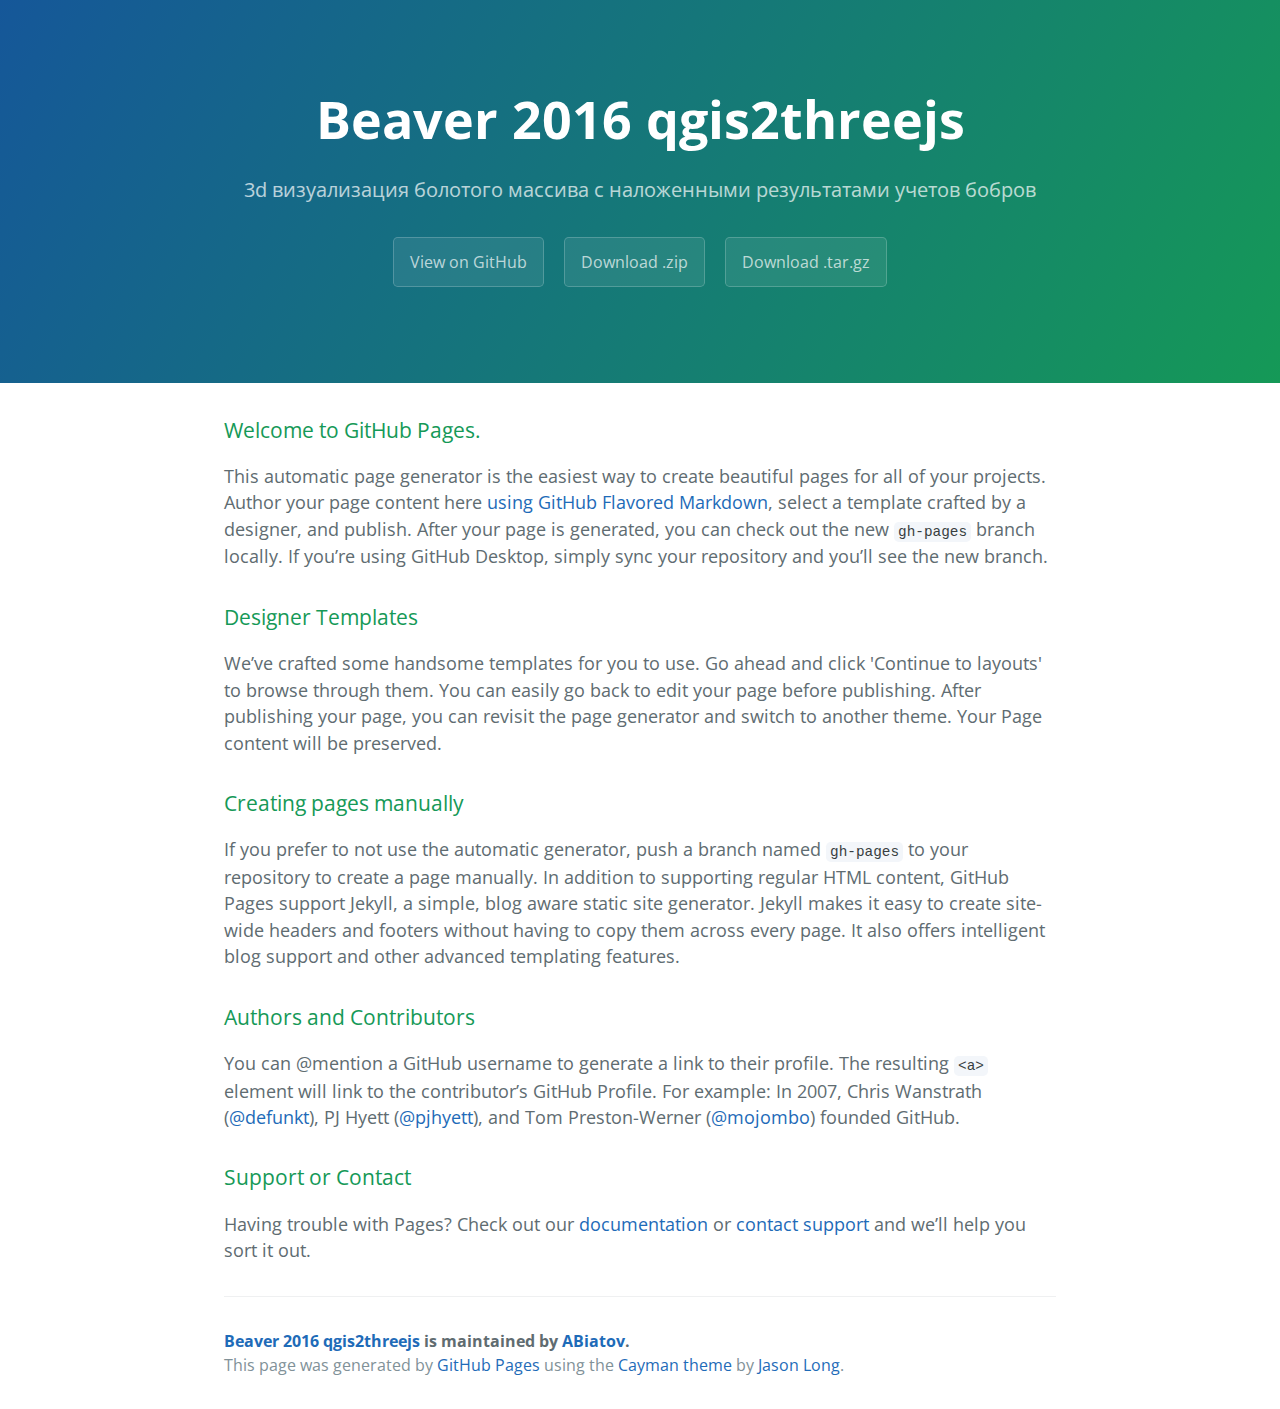
==== index.html @ 76c44a12 "Create gh-pages branch via GitHub" ====
<!DOCTYPE html>
<html lang="en-us">
  <head>
    <meta charset="UTF-8">
    <title>Beaver 2016 qgis2threejs by ABiatov</title>
    <meta name="viewport" content="width=device-width, initial-scale=1">
    <link rel="stylesheet" type="text/css" href="stylesheets/normalize.css" media="screen">
    <link href='https://fonts.googleapis.com/css?family=Open+Sans:400,700' rel='stylesheet' type='text/css'>
    <link rel="stylesheet" type="text/css" href="stylesheets/stylesheet.css" media="screen">
    <link rel="stylesheet" type="text/css" href="stylesheets/github-light.css" media="screen">
  </head>
  <body>
    <section class="page-header">
      <h1 class="project-name">Beaver 2016 qgis2threejs</h1>
      <h2 class="project-tagline">3d визуализация болотого массива с наложенными результатами учетов бобров</h2>
      <a href="https://github.com/ABiatov/Beaver_2016_Qgis2threejs" class="btn">View on GitHub</a>
      <a href="https://github.com/ABiatov/Beaver_2016_Qgis2threejs/zipball/master" class="btn">Download .zip</a>
      <a href="https://github.com/ABiatov/Beaver_2016_Qgis2threejs/tarball/master" class="btn">Download .tar.gz</a>
    </section>

    <section class="main-content">
      <h3>
<a id="welcome-to-github-pages" class="anchor" href="#welcome-to-github-pages" aria-hidden="true"><span aria-hidden="true" class="octicon octicon-link"></span></a>Welcome to GitHub Pages.</h3>

<p>This automatic page generator is the easiest way to create beautiful pages for all of your projects. Author your page content here <a href="https://guides.github.com/features/mastering-markdown/">using GitHub Flavored Markdown</a>, select a template crafted by a designer, and publish. After your page is generated, you can check out the new <code>gh-pages</code> branch locally. If you’re using GitHub Desktop, simply sync your repository and you’ll see the new branch.</p>

<h3>
<a id="designer-templates" class="anchor" href="#designer-templates" aria-hidden="true"><span aria-hidden="true" class="octicon octicon-link"></span></a>Designer Templates</h3>

<p>We’ve crafted some handsome templates for you to use. Go ahead and click 'Continue to layouts' to browse through them. You can easily go back to edit your page before publishing. After publishing your page, you can revisit the page generator and switch to another theme. Your Page content will be preserved.</p>

<h3>
<a id="creating-pages-manually" class="anchor" href="#creating-pages-manually" aria-hidden="true"><span aria-hidden="true" class="octicon octicon-link"></span></a>Creating pages manually</h3>

<p>If you prefer to not use the automatic generator, push a branch named <code>gh-pages</code> to your repository to create a page manually. In addition to supporting regular HTML content, GitHub Pages support Jekyll, a simple, blog aware static site generator. Jekyll makes it easy to create site-wide headers and footers without having to copy them across every page. It also offers intelligent blog support and other advanced templating features.</p>

<h3>
<a id="authors-and-contributors" class="anchor" href="#authors-and-contributors" aria-hidden="true"><span aria-hidden="true" class="octicon octicon-link"></span></a>Authors and Contributors</h3>

<p>You can @mention a GitHub username to generate a link to their profile. The resulting <code>&lt;a&gt;</code> element will link to the contributor’s GitHub Profile. For example: In 2007, Chris Wanstrath (<a href="https://github.com/defunkt" class="user-mention">@defunkt</a>), PJ Hyett (<a href="https://github.com/pjhyett" class="user-mention">@pjhyett</a>), and Tom Preston-Werner (<a href="https://github.com/mojombo" class="user-mention">@mojombo</a>) founded GitHub.</p>

<h3>
<a id="support-or-contact" class="anchor" href="#support-or-contact" aria-hidden="true"><span aria-hidden="true" class="octicon octicon-link"></span></a>Support or Contact</h3>

<p>Having trouble with Pages? Check out our <a href="https://help.github.com/pages">documentation</a> or <a href="https://github.com/contact">contact support</a> and we’ll help you sort it out.</p>

      <footer class="site-footer">
        <span class="site-footer-owner"><a href="https://github.com/ABiatov/Beaver_2016_Qgis2threejs">Beaver 2016 qgis2threejs</a> is maintained by <a href="https://github.com/ABiatov">ABiatov</a>.</span>

        <span class="site-footer-credits">This page was generated by <a href="https://pages.github.com">GitHub Pages</a> using the <a href="https://github.com/jasonlong/cayman-theme">Cayman theme</a> by <a href="https://twitter.com/jasonlong">Jason Long</a>.</span>
      </footer>

    </section>

  
  </body>
</html>
---- stylesheets/stylesheet.css ----
* {
  box-sizing: border-box; }

body {
  padding: 0;
  margin: 0;
  font-family: "Open Sans", "Helvetica Neue", Helvetica, Arial, sans-serif;
  font-size: 16px;
  line-height: 1.5;
  color: #606c71; }

a {
  color: #1e6bb8;
  text-decoration: none; }
  a:hover {
    text-decoration: underline; }

.btn {
  display: inline-block;
  margin-bottom: 1rem;
  color: rgba(255, 255, 255, 0.7);
  background-color: rgba(255, 255, 255, 0.08);
  border-color: rgba(255, 255, 255, 0.2);
  border-style: solid;
  border-width: 1px;
  border-radius: 0.3rem;
  transition: color 0.2s, background-color 0.2s, border-color 0.2s; }
  .btn + .btn {
    margin-left: 1rem; }

.btn:hover {
  color: rgba(255, 255, 255, 0.8);
  text-decoration: none;
  background-color: rgba(255, 255, 255, 0.2);
  border-color: rgba(255, 255, 255, 0.3); }

@media screen and (min-width: 64em) {
  .btn {
    padding: 0.75rem 1rem; } }

@media screen and (min-width: 42em) and (max-width: 64em) {
  .btn {
    padding: 0.6rem 0.9rem;
    font-size: 0.9rem; } }

@media screen and (max-width: 42em) {
  .btn {
    display: block;
    width: 100%;
    padding: 0.75rem;
    font-size: 0.9rem; }
    .btn + .btn {
      margin-top: 1rem;
      margin-left: 0; } }

.page-header {
  color: #fff;
  text-align: center;
  background-color: #159957;
  background-image: linear-gradient(120deg, #155799, #159957); }

@media screen and (min-width: 64em) {
  .page-header {
    padding: 5rem 6rem; } }

@media screen and (min-width: 42em) and (max-width: 64em) {
  .page-header {
    padding: 3rem 4rem; } }

@media screen and (max-width: 42em) {
  .page-header {
    padding: 2rem 1rem; } }

.project-name {
  margin-top: 0;
  margin-bottom: 0.1rem; }

@media screen and (min-width: 64em) {
  .project-name {
    font-size: 3.25rem; } }

@media screen and (min-width: 42em) and (max-width: 64em) {
  .project-name {
    font-size: 2.25rem; } }

@media screen and (max-width: 42em) {
  .project-name {
    font-size: 1.75rem; } }

.project-tagline {
  margin-bottom: 2rem;
  font-weight: normal;
  opacity: 0.7; }

@media screen and (min-width: 64em) {
  .project-tagline {
    font-size: 1.25rem; } }

@media screen and (min-width: 42em) and (max-width: 64em) {
  .project-tagline {
    font-size: 1.15rem; } }

@media screen and (max-width: 42em) {
  .project-tagline {
    font-size: 1rem; } }

.main-content :first-child {
  margin-top: 0; }
.main-content img {
  max-width: 100%; }
.main-content h1, .main-content h2, .main-content h3, .main-content h4, .main-content h5, .main-content h6 {
  margin-top: 2rem;
  margin-bottom: 1rem;
  font-weight: normal;
  color: #159957; }
.main-content p {
  margin-bottom: 1em; }
.main-content code {
  padding: 2px 4px;
  font-family: Consolas, "Liberation Mono", Menlo, Courier, monospace;
  font-size: 0.9rem;
  color: #383e41;
  background-color: #f3f6fa;
  border-radius: 0.3rem; }
.main-content pre {
  padding: 0.8rem;
  margin-top: 0;
  margin-bottom: 1rem;
  font: 1rem Consolas, "Liberation Mono", Menlo, Courier, monospace;
  color: #567482;
  word-wrap: normal;
  background-color: #f3f6fa;
  border: solid 1px #dce6f0;
  border-radius: 0.3rem; }
  .main-content pre > code {
    padding: 0;
    margin: 0;
    font-size: 0.9rem;
    color: #567482;
    word-break: normal;
    white-space: pre;
    background: transparent;
    border: 0; }
.main-content .highlight {
  margin-bottom: 1rem; }
  .main-content .highlight pre {
    margin-bottom: 0;
    word-break: normal; }
.main-content .highlight pre, .main-content pre {
  padding: 0.8rem;
  overflow: auto;
  font-size: 0.9rem;
  line-height: 1.45;
  border-radius: 0.3rem; }
.main-content pre code, .main-content pre tt {
  display: inline;
  max-width: initial;
  padding: 0;
  margin: 0;
  overflow: initial;
  line-height: inherit;
  word-wrap: normal;
  background-color: transparent;
  border: 0; }
  .main-content pre code:before, .main-content pre code:after, .main-content pre tt:before, .main-content pre tt:after {
    content: normal; }
.main-content ul, .main-content ol {
  margin-top: 0; }
.main-content blockquote {
  padding: 0 1rem;
  margin-left: 0;
  color: #819198;
  border-left: 0.3rem solid #dce6f0; }
  .main-content blockquote > :first-child {
    margin-top: 0; }
  .main-content blockquote > :last-child {
    margin-bottom: 0; }
.main-content table {
  display: block;
  width: 100%;
  overflow: auto;
  word-break: normal;
  word-break: keep-all; }
  .main-content table th {
    font-weight: bold; }
  .main-content table th, .main-content table td {
    padding: 0.5rem 1rem;
    border: 1px solid #e9ebec; }
.main-content dl {
  padding: 0; }
  .main-content dl dt {
    padding: 0;
    margin-top: 1rem;
    font-size: 1rem;
    font-weight: bold; }
  .main-content dl dd {
    padding: 0;
    margin-bottom: 1rem; }
.main-content hr {
  height: 2px;
  padding: 0;
  margin: 1rem 0;
  background-color: #eff0f1;
  border: 0; }

@media screen and (min-width: 64em) {
  .main-content {
    max-width: 64rem;
    padding: 2rem 6rem;
    margin: 0 auto;
    font-size: 1.1rem; } }

@media screen and (min-width: 42em) and (max-width: 64em) {
  .main-content {
    padding: 2rem 4rem;
    font-size: 1.1rem; } }

@media screen and (max-width: 42em) {
  .main-content {
    padding: 2rem 1rem;
    font-size: 1rem; } }

.site-footer {
  padding-top: 2rem;
  margin-top: 2rem;
  border-top: solid 1px #eff0f1; }

.site-footer-owner {
  display: block;
  font-weight: bold; }

.site-footer-credits {
  color: #819198; }

@media screen and (min-width: 64em) {
  .site-footer {
    font-size: 1rem; } }

@media screen and (min-width: 42em) and (max-width: 64em) {
  .site-footer {
    font-size: 1rem; } }

@media screen and (max-width: 42em) {
  .site-footer {
    font-size: 0.9rem; } }
---- stylesheets/github-light.css ----
/*
The MIT License (MIT)

Copyright (c) 2016 GitHub, Inc.

Permission is hereby granted, free of charge, to any person obtaining a copy
of this software and associated documentation files (the "Software"), to deal
in the Software without restriction, including without limitation the rights
to use, copy, modify, merge, publish, distribute, sublicense, and/or sell
copies of the Software, and to permit persons to whom the Software is
furnished to do so, subject to the following conditions:

The above copyright notice and this permission notice shall be included in all
copies or substantial portions of the Software.

THE SOFTWARE IS PROVIDED "AS IS", WITHOUT WARRANTY OF ANY KIND, EXPRESS OR
IMPLIED, INCLUDING BUT NOT LIMITED TO THE WARRANTIES OF MERCHANTABILITY,
FITNESS FOR A PARTICULAR PURPOSE AND NONINFRINGEMENT. IN NO EVENT SHALL THE
AUTHORS OR COPYRIGHT HOLDERS BE LIABLE FOR ANY CLAIM, DAMAGES OR OTHER
LIABILITY, WHETHER IN AN ACTION OF CONTRACT, TORT OR OTHERWISE, ARISING FROM,
OUT OF OR IN CONNECTION WITH THE SOFTWARE OR THE USE OR OTHER DEALINGS IN THE
SOFTWARE.

*/

.pl-c /* comment */ {
  color: #969896;
}

.pl-c1 /* constant, variable.other.constant, support, meta.property-name, support.constant, support.variable, meta.module-reference, markup.raw, meta.diff.header */,
.pl-s .pl-v /* string variable */ {
  color: #0086b3;
}

.pl-e /* entity */,
.pl-en /* entity.name */ {
  color: #795da3;
}

.pl-smi /* variable.parameter.function, storage.modifier.package, storage.modifier.import, storage.type.java, variable.other */,
.pl-s .pl-s1 /* string source */ {
  color: #333;
}

.pl-ent /* entity.name.tag */ {
  color: #63a35c;
}

.pl-k /* keyword, storage, storage.type */ {
  color: #a71d5d;
}

.pl-s /* string */,
.pl-pds /* punctuation.definition.string, string.regexp.character-class */,
.pl-s .pl-pse .pl-s1 /* string punctuation.section.embedded source */,
.pl-sr /* string.regexp */,
.pl-sr .pl-cce /* string.regexp constant.character.escape */,
.pl-sr .pl-sre /* string.regexp source.ruby.embedded */,
.pl-sr .pl-sra /* string.regexp string.regexp.arbitrary-repitition */ {
  color: #183691;
}

.pl-v /* variable */ {
  color: #ed6a43;
}

.pl-id /* invalid.deprecated */ {
  color: #b52a1d;
}

.pl-ii /* invalid.illegal */ {
  color: #f8f8f8;
  background-color: #b52a1d;
}

.pl-sr .pl-cce /* string.regexp constant.character.escape */ {
  font-weight: bold;
  color: #63a35c;
}

.pl-ml /* markup.list */ {
  color: #693a17;
}

.pl-mh /* markup.heading */,
.pl-mh .pl-en /* markup.heading entity.name */,
.pl-ms /* meta.separator */ {
  font-weight: bold;
  color: #1d3e81;
}

.pl-mq /* markup.quote */ {
  color: #008080;
}

.pl-mi /* markup.italic */ {
  font-style: italic;
  color: #333;
}

.pl-mb /* markup.bold */ {
  font-weight: bold;
  color: #333;
}

.pl-md /* markup.deleted, meta.diff.header.from-file */ {
  color: #bd2c00;
  background-color: #ffecec;
}

.pl-mi1 /* markup.inserted, meta.diff.header.to-file */ {
  color: #55a532;
  background-color: #eaffea;
}

.pl-mdr /* meta.diff.range */ {
  font-weight: bold;
  color: #795da3;
}

.pl-mo /* meta.output */ {
  color: #1d3e81;
}
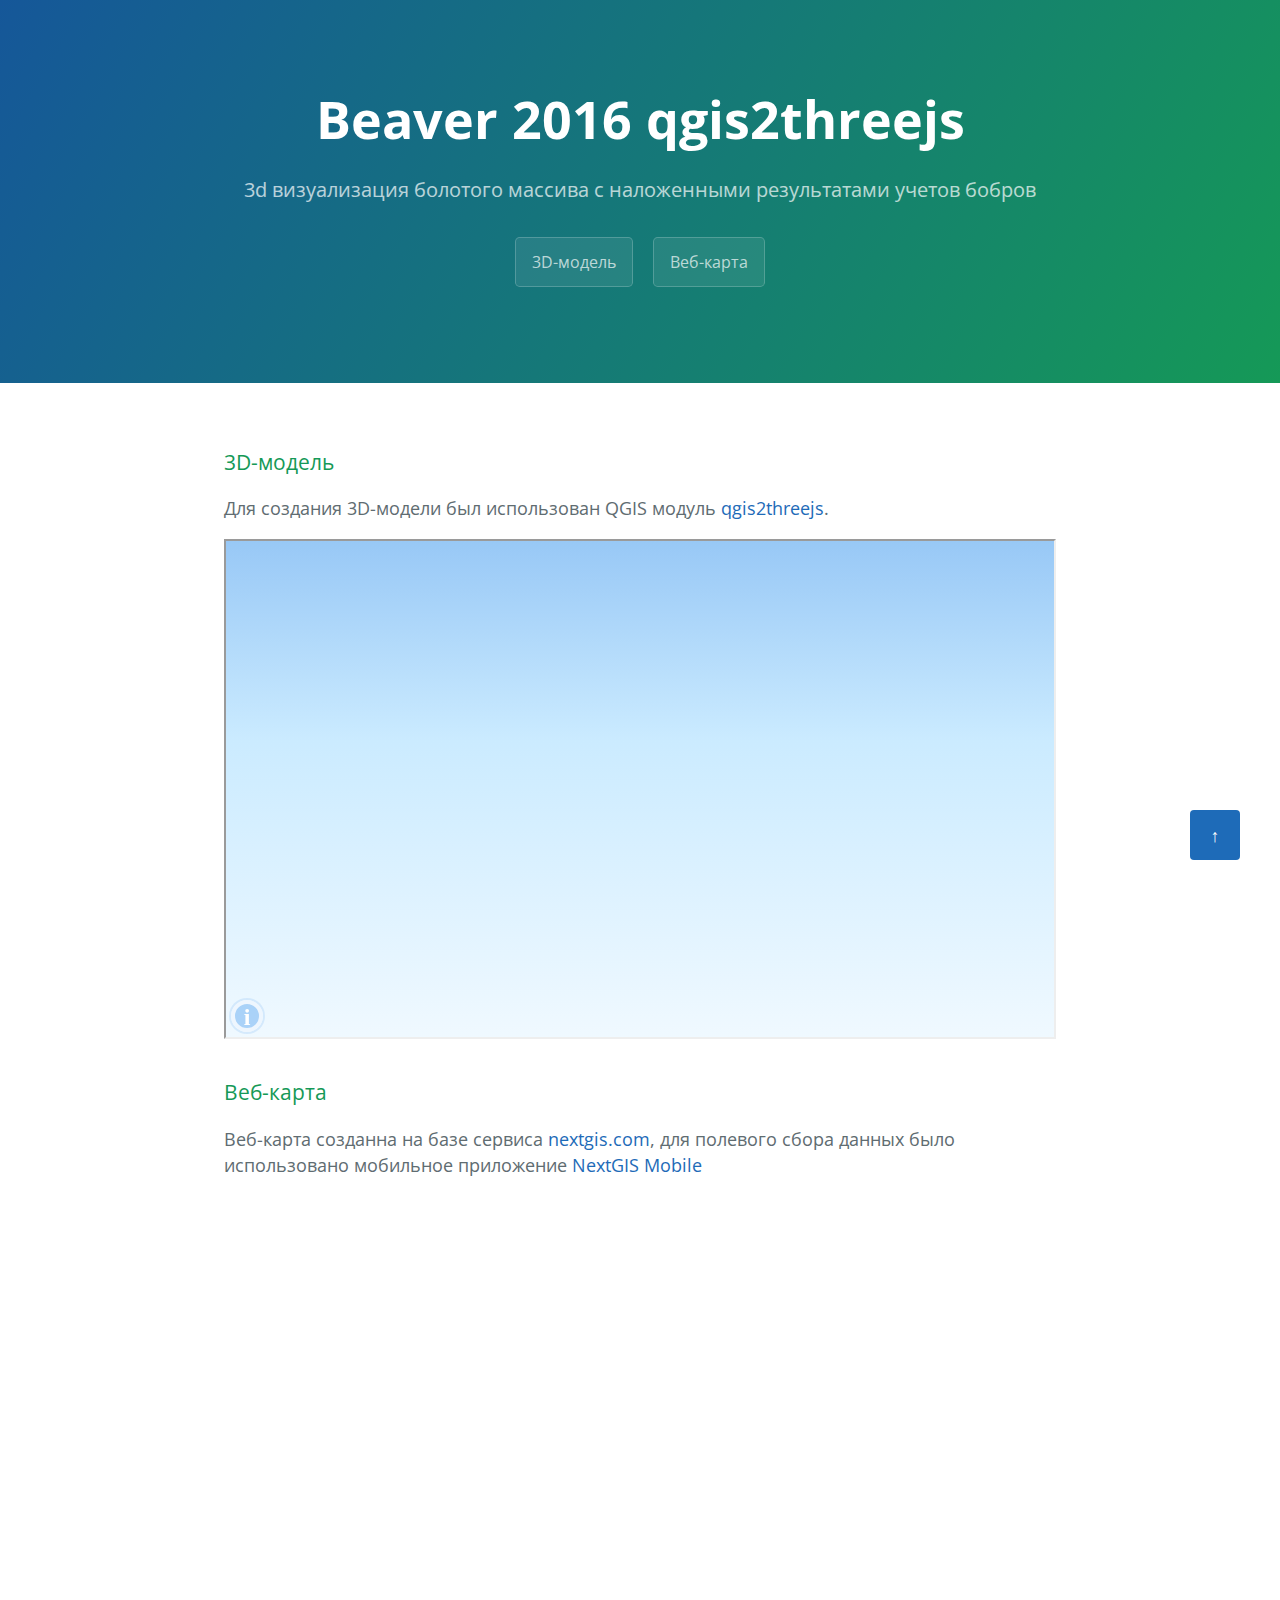
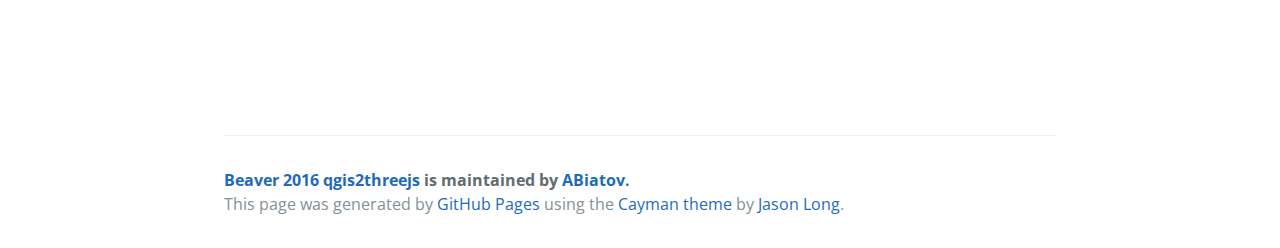
==== commit da66d2d3: "Создал 3D-план болотного комплекса с результатами учетов бобров" ====
--- a/index.html
+++ b/index.html
@@ -10,40 +10,24 @@
     <link rel="stylesheet" type="text/css" href="stylesheets/github-light.css" media="screen">
   </head>
   <body>
-    <section class="page-header">
+    <section id="top" class="page-header">
       <h1 class="project-name">Beaver 2016 qgis2threejs</h1>
       <h2 class="project-tagline">3d визуализация болотого массива с наложенными результатами учетов бобров</h2>
-      <a href="https://github.com/ABiatov/Beaver_2016_Qgis2threejs" class="btn">View on GitHub</a>
-      <a href="https://github.com/ABiatov/Beaver_2016_Qgis2threejs/zipball/master" class="btn">Download .zip</a>
-      <a href="https://github.com/ABiatov/Beaver_2016_Qgis2threejs/tarball/master" class="btn">Download .tar.gz</a>
+      <a href="#3d-model" class="btn">3D-модель</a>
+      <a href="#web-map" class="btn">Веб-карта</a>
     </section>
-
     <section class="main-content">
+<a id="back-to-top" class="show" href="#top" title="Back to top">↑</a>
       <h3>
-<a id="welcome-to-github-pages" class="anchor" href="#welcome-to-github-pages" aria-hidden="true"><span aria-hidden="true" class="octicon octicon-link"></span></a>Welcome to GitHub Pages.</h3>
-
-<p>This automatic page generator is the easiest way to create beautiful pages for all of your projects. Author your page content here <a href="https://guides.github.com/features/mastering-markdown/">using GitHub Flavored Markdown</a>, select a template crafted by a designer, and publish. After your page is generated, you can check out the new <code>gh-pages</code> branch locally. If you’re using GitHub Desktop, simply sync your repository and you’ll see the new branch.</p>
+<a id="3d-model" class="anchor" href="#3d-model" aria-hidden="true"><span aria-hidden="true" class="octicon octicon-link"></span></a>3D-модель</h3>
+<p>Для создания 3D-модели был использован QGIS модуль <a href="https://github.com/minorua/Qgis2threejs" target="_blank">qgis2threejs</a>.</p>
+<iframe src="http://abiatov.github.io/Beaver_2016_Qgis2threejs/3d-model.html" height="500px"  width="100%"></iframe>
 
 <h3>
-<a id="designer-templates" class="anchor" href="#designer-templates" aria-hidden="true"><span aria-hidden="true" class="octicon octicon-link"></span></a>Designer Templates</h3>
+<a id="web-map" class="anchor" href="#web-map" aria-hidden="true"><span aria-hidden="true" class="octicon octicon-link"></span></a>Веб-карта</h3>
 
-<p>We’ve crafted some handsome templates for you to use. Go ahead and click 'Continue to layouts' to browse through them. You can easily go back to edit your page before publishing. After publishing your page, you can revisit the page generator and switch to another theme. Your Page content will be preserved.</p>
-
-<h3>
-<a id="creating-pages-manually" class="anchor" href="#creating-pages-manually" aria-hidden="true"><span aria-hidden="true" class="octicon octicon-link"></span></a>Creating pages manually</h3>
-
-<p>If you prefer to not use the automatic generator, push a branch named <code>gh-pages</code> to your repository to create a page manually. In addition to supporting regular HTML content, GitHub Pages support Jekyll, a simple, blog aware static site generator. Jekyll makes it easy to create site-wide headers and footers without having to copy them across every page. It also offers intelligent blog support and other advanced templating features.</p>
-
-<h3>
-<a id="authors-and-contributors" class="anchor" href="#authors-and-contributors" aria-hidden="true"><span aria-hidden="true" class="octicon octicon-link"></span></a>Authors and Contributors</h3>
-
-<p>You can @mention a GitHub username to generate a link to their profile. The resulting <code>&lt;a&gt;</code> element will link to the contributor’s GitHub Profile. For example: In 2007, Chris Wanstrath (<a href="https://github.com/defunkt" class="user-mention">@defunkt</a>), PJ Hyett (<a href="https://github.com/pjhyett" class="user-mention">@pjhyett</a>), and Tom Preston-Werner (<a href="https://github.com/mojombo" class="user-mention">@mojombo</a>) founded GitHub.</p>
-
-<h3>
-<a id="support-or-contact" class="anchor" href="#support-or-contact" aria-hidden="true"><span aria-hidden="true" class="octicon octicon-link"></span></a>Support or Contact</h3>
-
-<p>Having trouble with Pages? Check out our <a href="https://help.github.com/pages">documentation</a> or <a href="https://github.com/contact">contact support</a> and we’ll help you sort it out.</p>
-
+<p>Веб-карта созданна на базе сервиса <a href="http://nextgis.com" target="_blank">nextgis.com</a>, для полевого сбора данных было использовано мобильное приложение <a href="http://nextgis.com/nextgis-mobile/" target="_blank">NextGIS Mobile</a></p>
+<iframe src="http://gis-naturalist.nextgis.com/resource/162/display/tiny?base=osm-mapnik&amp;lon=35.2006&amp;lat=50.0522&amp;angle=0&amp;zoom=16&amp;styles=166%2C165%2C169%2C63" frameborder="0" style="overflow:hidden;height:500px;width:100%" height="500px" width="100%"></iframe>
       <footer class="site-footer">
         <span class="site-footer-owner"><a href="https://github.com/ABiatov/Beaver_2016_Qgis2threejs">Beaver 2016 qgis2threejs</a> is maintained by <a href="https://github.com/ABiatov">ABiatov</a>.</span>
 
--- a/stylesheets/stylesheet.css
+++ b/stylesheets/stylesheet.css
@@ -243,3 +243,31 @@
 @media screen and (max-width: 42em) {
   .site-footer {
     font-size: 0.9rem; } }
+
+      #back-to-top {
+        position: fixed;
+        bottom: 40px;
+        right: 40px;
+        z-index: 9999;
+        width: 50px;
+        height: 50px;
+        text-align: center;
+        line-height: 50px;
+        background: #1e6bb8;
+        color: #FFF;
+        cursor: pointer;
+        border: 0;
+        border-radius: 4px;
+        text-decoration: none;
+        transition: opacity 0.2s ease-out;
+        opacity: 0;
+        font-weight: bold;
+    }
+    #back-to-top:hover {
+        background: #159957;
+    }
+    #back-to-top.show {
+        opacity: 1;
+    }
+
+
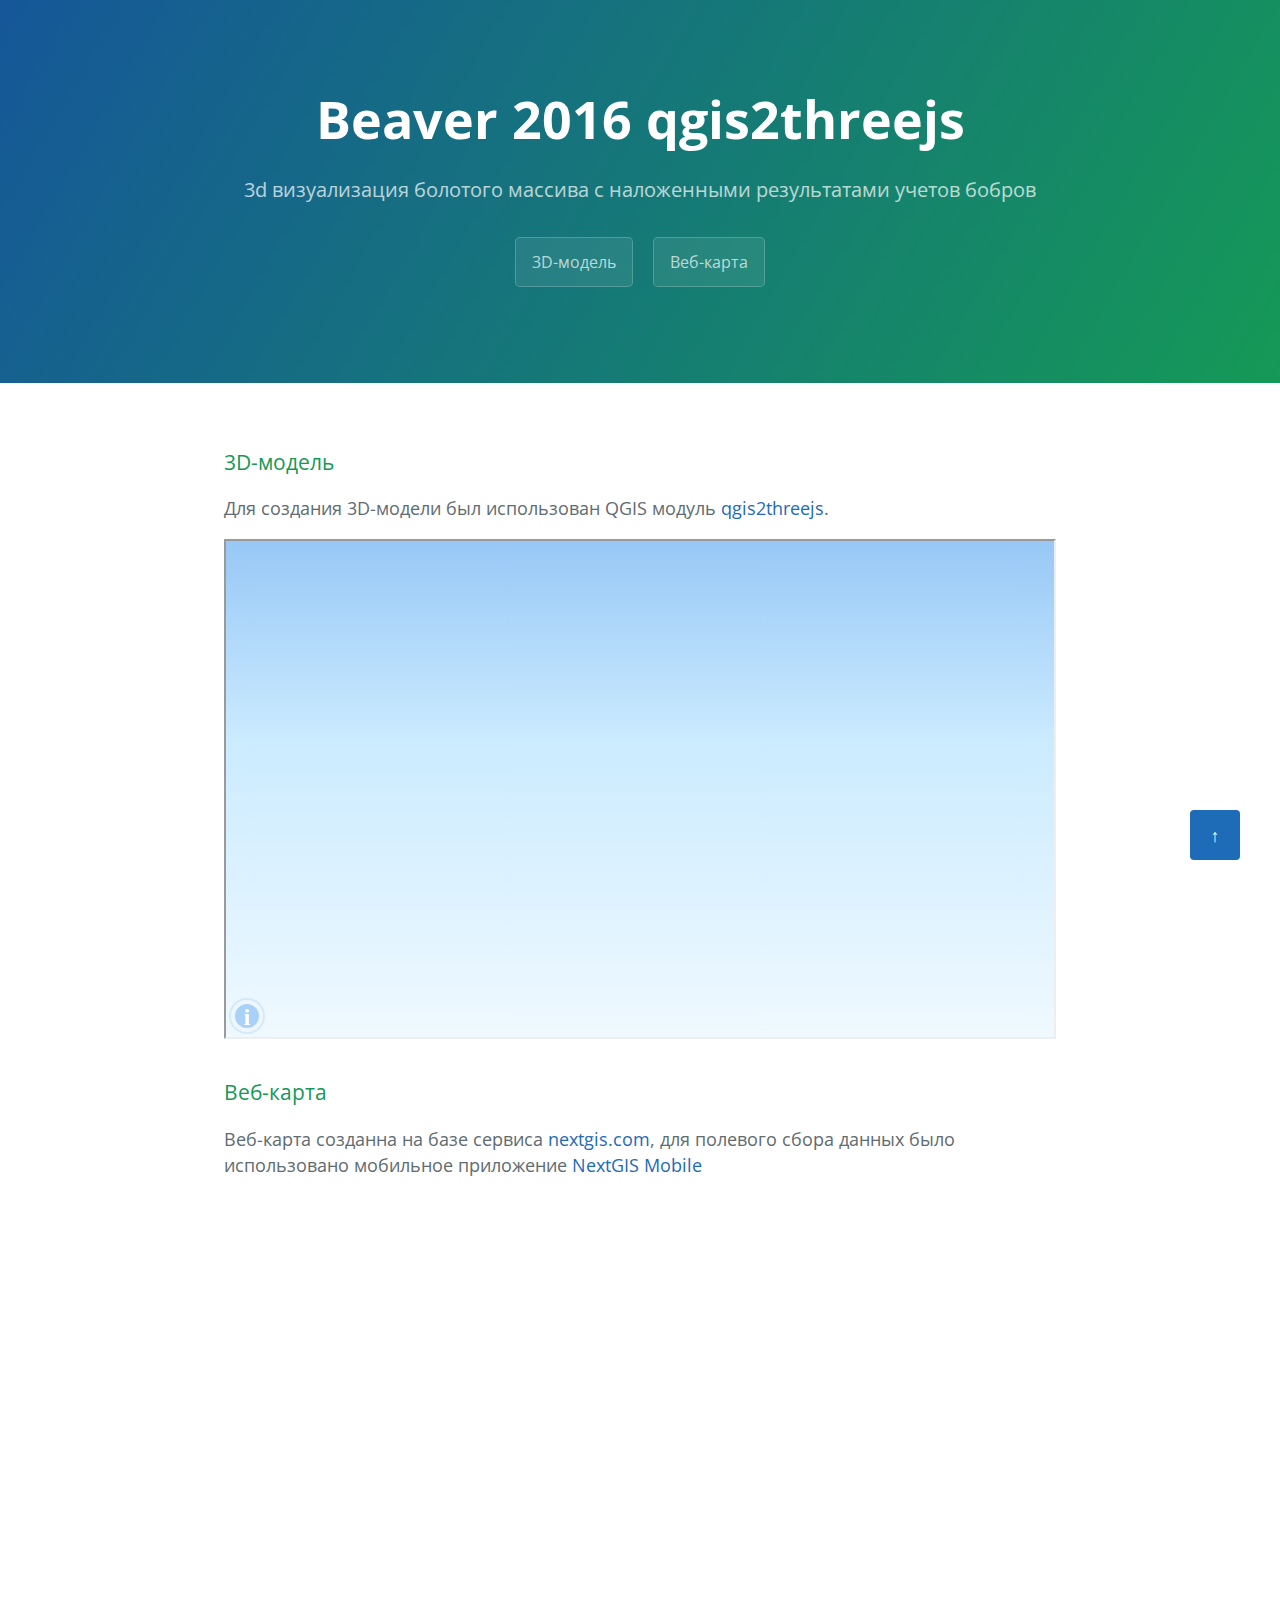
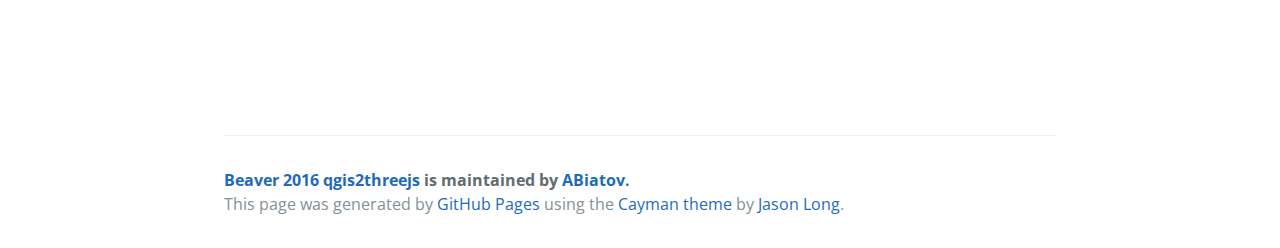
==== commit ea66c2e5: "подправил ссылки в IFRAME" ====
--- a/index.html
+++ b/index.html
@@ -21,13 +21,13 @@
       <h3>
 <a id="3d-model" class="anchor" href="#3d-model" aria-hidden="true"><span aria-hidden="true" class="octicon octicon-link"></span></a>3D-модель</h3>
 <p>Для создания 3D-модели был использован QGIS модуль <a href="https://github.com/minorua/Qgis2threejs" target="_blank">qgis2threejs</a>.</p>
-<iframe src="http://abiatov.github.io/Beaver_2016_Qgis2threejs/3d-model.html" height="500px"  width="100%"></iframe>
+<iframe src="3d-model.html" height="500px"  width="100%"></iframe>
 
 <h3>
 <a id="web-map" class="anchor" href="#web-map" aria-hidden="true"><span aria-hidden="true" class="octicon octicon-link"></span></a>Веб-карта</h3>
 
 <p>Веб-карта созданна на базе сервиса <a href="http://nextgis.com" target="_blank">nextgis.com</a>, для полевого сбора данных было использовано мобильное приложение <a href="http://nextgis.com/nextgis-mobile/" target="_blank">NextGIS Mobile</a></p>
-<iframe src="http://gis-naturalist.nextgis.com/resource/162/display/tiny?base=osm-mapnik&amp;lon=35.2006&amp;lat=50.0522&amp;angle=0&amp;zoom=16&amp;styles=166%2C165%2C169%2C63" frameborder="0" style="overflow:hidden;height:500px;width:100%" height="500px" width="100%"></iframe>
+<iframe src="//gis-naturalist.nextgis.com/resource/162/display/tiny?base=osm-mapnik&amp;lon=35.2006&amp;lat=50.0522&amp;angle=0&amp;zoom=16&amp;styles=166%2C165%2C169%2C63" frameborder="0" style="overflow:hidden;height:500px;width:100%" height="500px" width="100%"></iframe>
       <footer class="site-footer">
         <span class="site-footer-owner"><a href="https://github.com/ABiatov/Beaver_2016_Qgis2threejs">Beaver 2016 qgis2threejs</a> is maintained by <a href="https://github.com/ABiatov">ABiatov</a>.</span>
 
